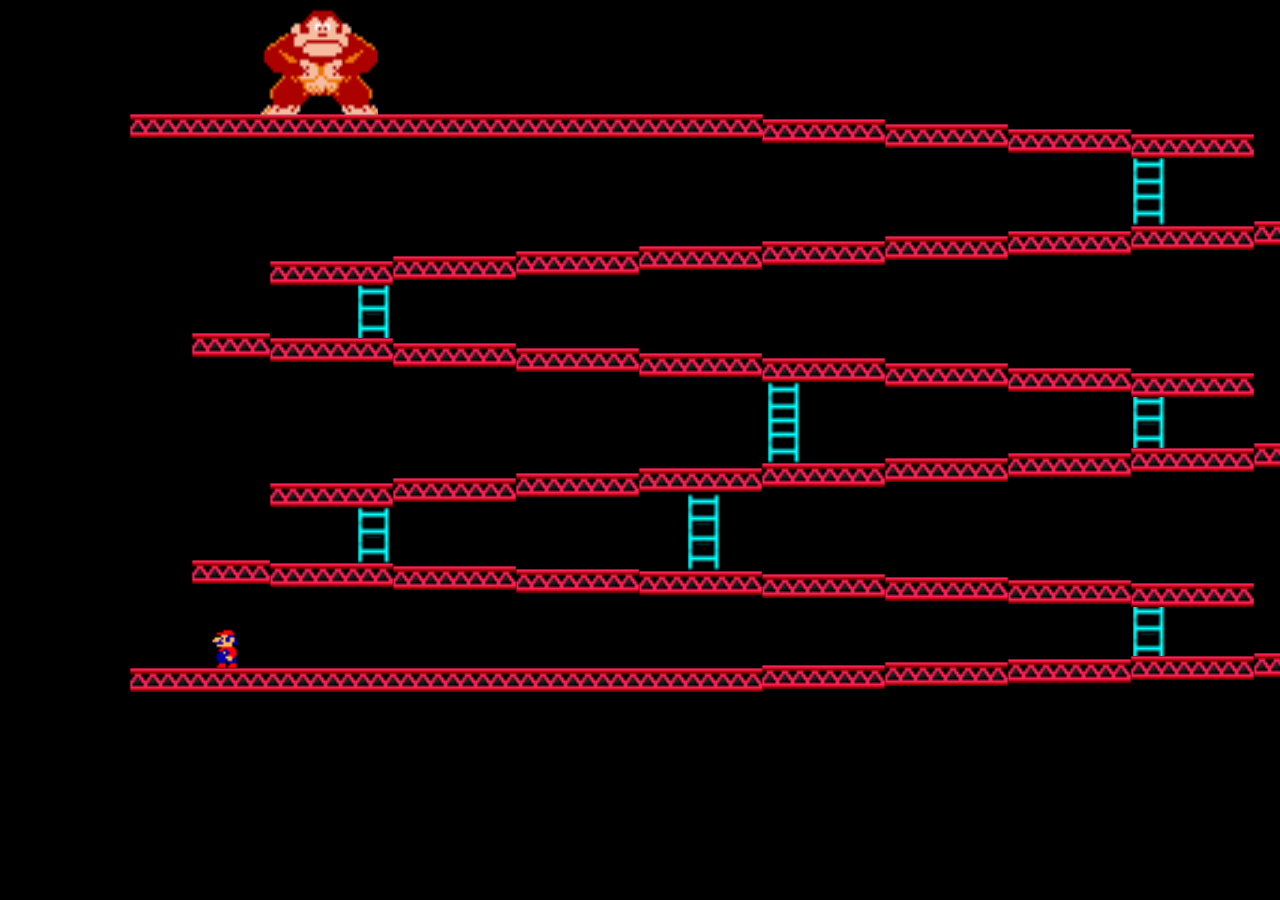
==== Donkey Kong/Donkey Kong.html @ 8d7d4b10 "Renamed file" ====
<html>
    <head>
        <title>Donkey Kong</title>
        <link href="style.css" type="text/css" rel="stylesheet">
    </head>

    <body>
        <canvas id="myCanvas" width="1510" height="685"></canvas>
        <script type="module" src="./main.js"></script>
    </body>
</html>
---- Donkey Kong/style.css ----
@import url('https://fonts.googleapis.com/css?family=Press Start 2P');

body {
  background-color: black;
}
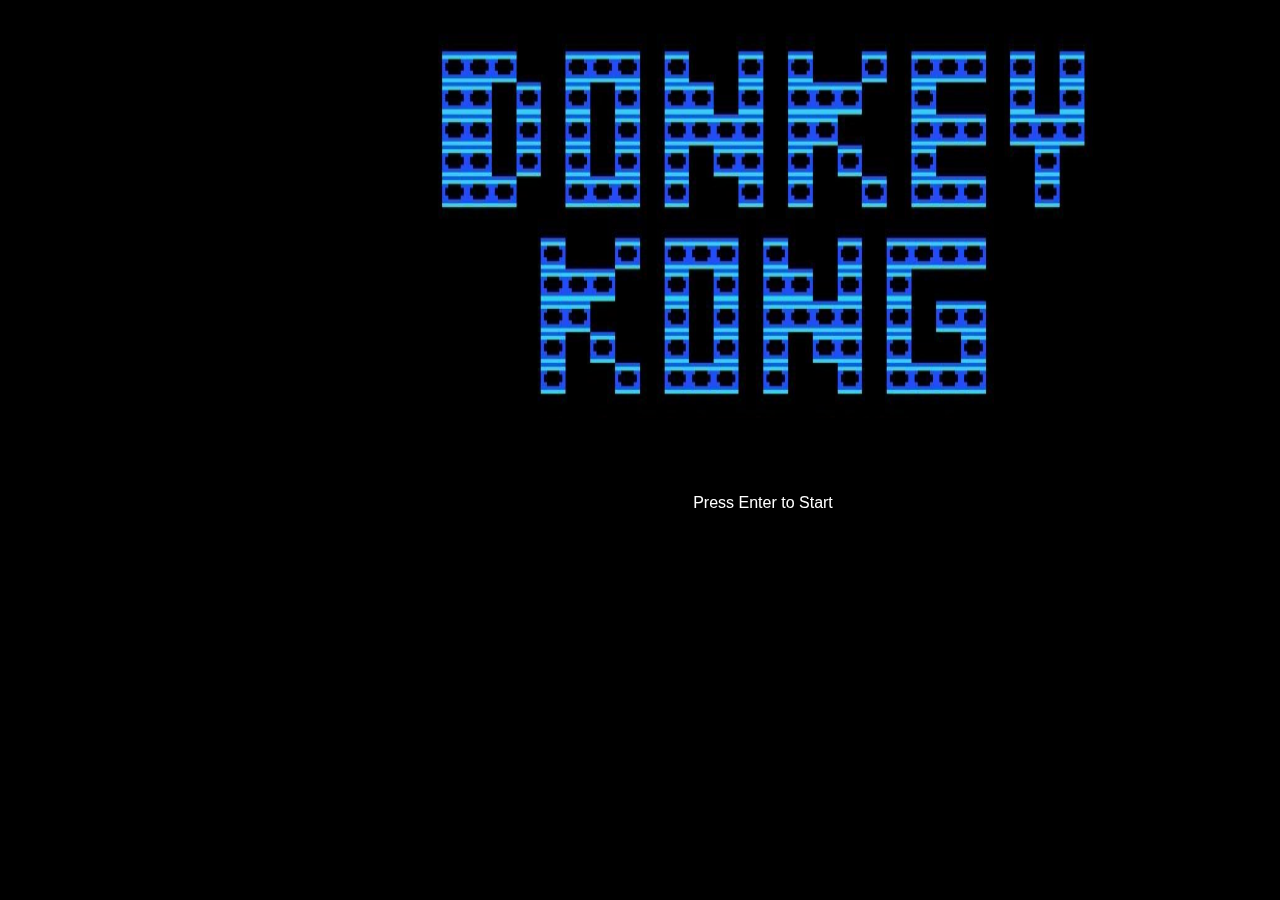
==== commit 3398ab04: "Added a canvas for Donkey Kong" ====
--- a/Donkey Kong/Donkey Kong.html
+++ b/Donkey Kong/Donkey Kong.html
@@ -5,7 +5,8 @@
     </head>
 
     <body>
-        <canvas id="myCanvas" width="1510" height="685"></canvas>
+        <canvas id="myCanvas" width="1510" height="685" style="position: absolute;"></canvas>
+        <canvas id="dkCanvas" width="140" height="144" style="position: absolute;"></canvas>
         <script type="module" src="./main.js"></script>
     </body>
 </html>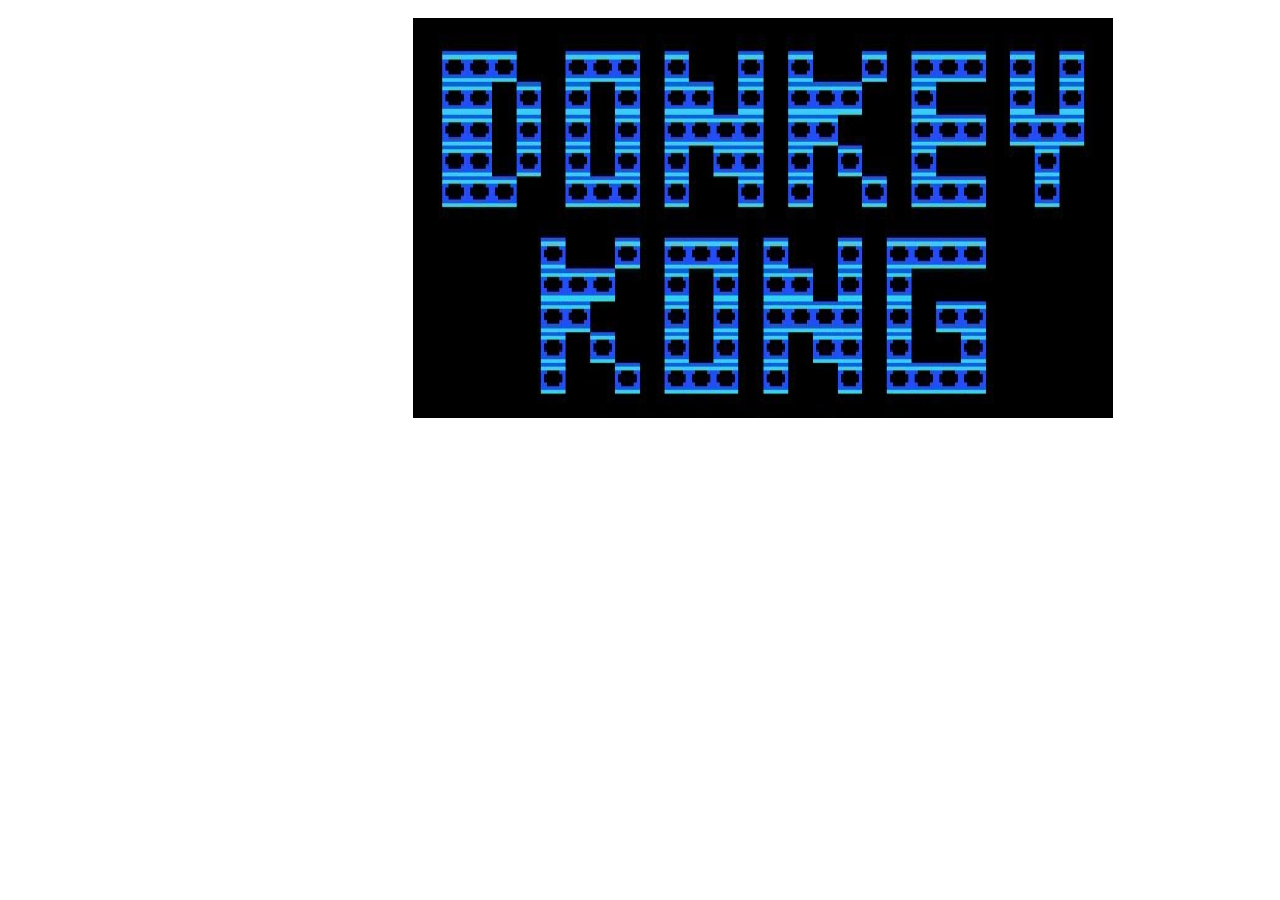
==== commit 5db5230b: "Removed the second canvas" ====
--- a/Donkey Kong/Donkey Kong.html
+++ b/Donkey Kong/Donkey Kong.html
@@ -1,12 +1,10 @@
 <html>
     <head>
         <title>Donkey Kong</title>
-        <link href="style.css" type="text/css" rel="stylesheet">
+        <link href="styles.css" type="text/css" rel="stylesheet">
     </head>
-
     <body>
         <canvas id="myCanvas" width="1510" height="685" style="position: absolute;"></canvas>
-        <canvas id="dkCanvas" width="140" height="144" style="position: absolute;"></canvas>
         <script type="module" src="./main.js"></script>
     </body>
 </html>